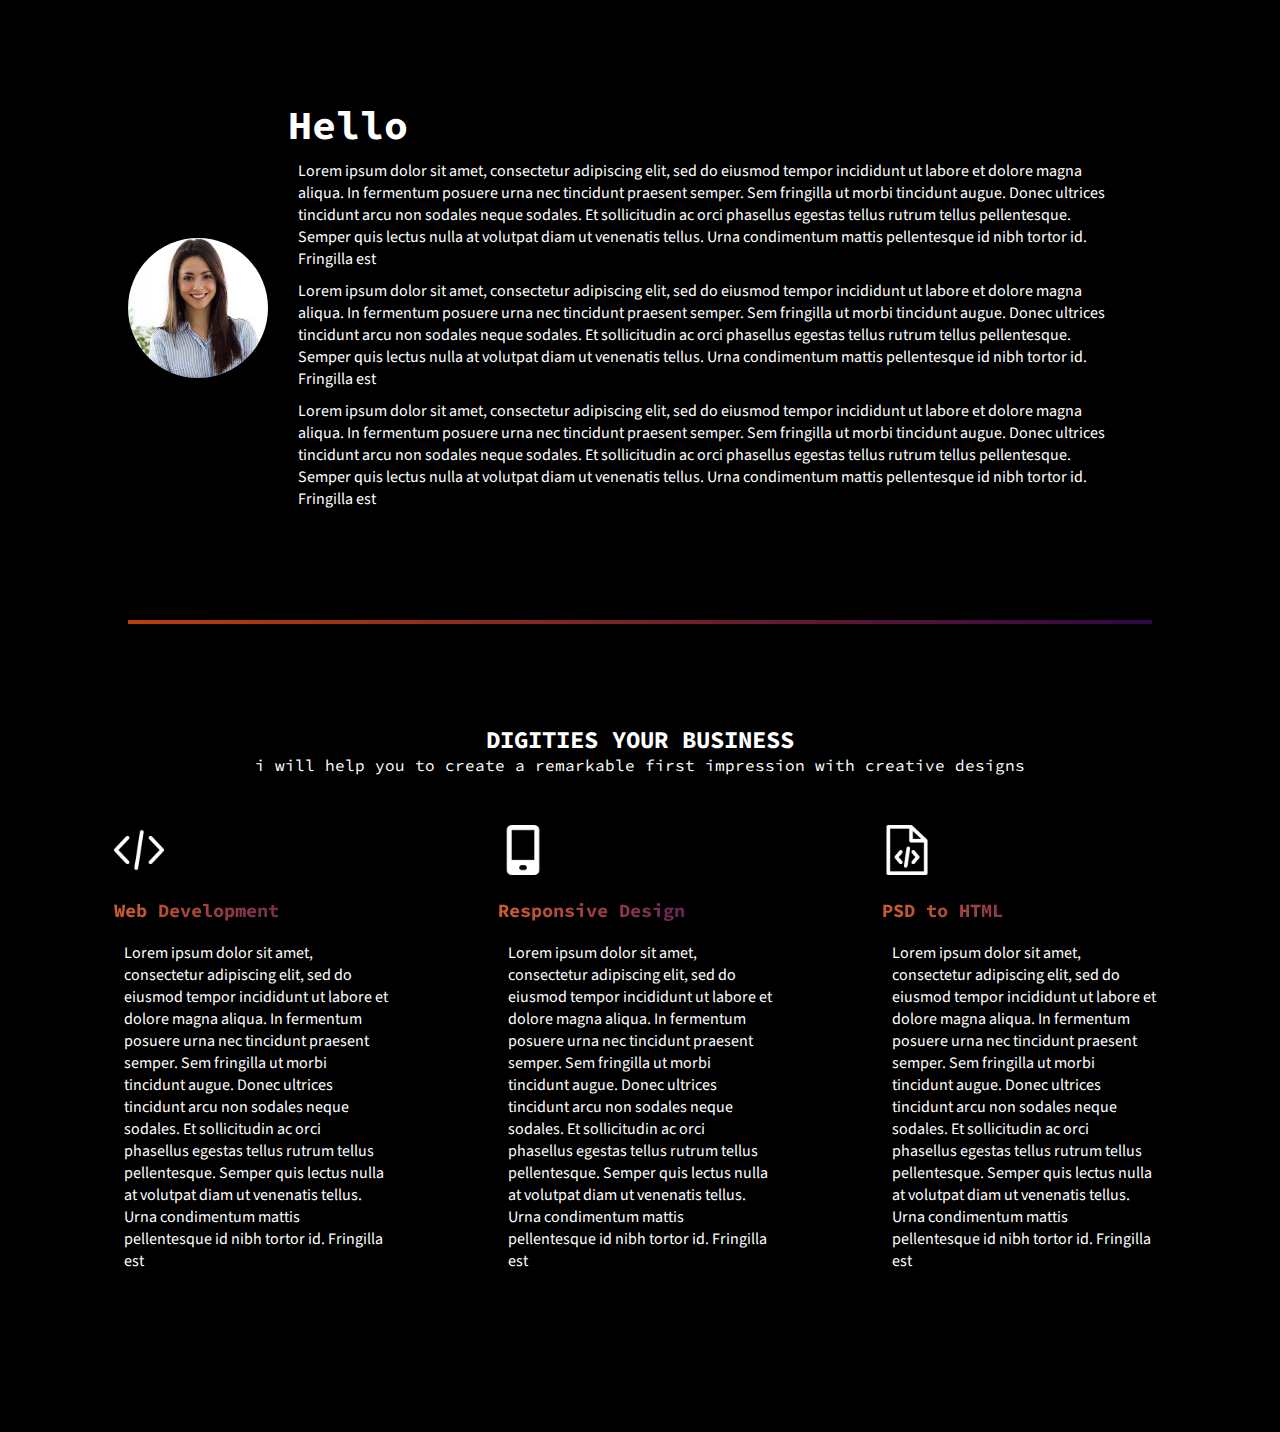
==== 3 .html @ 1a472eb3 "commit all files" ====
<!DOCTYPE html>
<html lang="en">
<head>
    <meta charset="UTF-8">
    <meta http-equiv="X-UA-Compatible" content="IE=edge">
    <meta name="viewport" content="width=device-width, initial-scale=1.0">
    <link rel="stylesheet" href="./style.css">
    <link rel="preconnect" href="https://fonts.googleapis.com">
<link rel="preconnect" href="https://fonts.gstatic.com" crossorigin>
<link href="https://fonts.googleapis.com/css2?family=Open+Sans&family=Source+Code+Pro&family=Source+Sans+Pro&display=swap" rel="stylesheet">

    <title>one page </title>
</head>
<body>
    <section class="hello">
        <div class="image">
            <img class="personimg" src="./images/images (1).jpeg" alt="personal image">
        </div>
        <div class="hellotext">
            <h1>Hello<i></i></h1>
            <div class="paragraphs">
               <p> Lorem ipsum dolor sit amet, consectetur adipiscing elit, sed do eiusmod tempor incididunt ut labore et dolore magna aliqua. In fermentum posuere urna nec tincidunt praesent semper. Sem fringilla ut morbi tincidunt augue. Donec ultrices tincidunt arcu non sodales neque sodales. Et sollicitudin ac orci phasellus egestas tellus rutrum tellus pellentesque. Semper quis lectus nulla at volutpat diam ut venenatis tellus. Urna condimentum mattis pellentesque id nibh tortor id. Fringilla est</br></p>
               <p>Lorem ipsum dolor sit amet, consectetur adipiscing elit, sed do eiusmod tempor incididunt ut labore et dolore magna aliqua. In fermentum posuere urna nec tincidunt praesent semper. Sem fringilla ut morbi tincidunt augue. Donec ultrices tincidunt arcu non sodales neque sodales. Et sollicitudin ac orci phasellus egestas tellus rutrum tellus pellentesque. Semper quis lectus nulla at volutpat diam ut venenatis tellus. Urna condimentum mattis pellentesque id nibh tortor id. Fringilla est</br></p>
               <p>Lorem ipsum dolor sit amet, consectetur adipiscing elit, sed do eiusmod tempor incididunt ut labore et dolore magna aliqua. In fermentum posuere urna nec tincidunt praesent semper. Sem fringilla ut morbi tincidunt augue. Donec ultrices tincidunt arcu non sodales neque sodales. Et sollicitudin ac orci phasellus egestas tellus rutrum tellus pellentesque. Semper quis lectus nulla at volutpat diam ut venenatis tellus. Urna condimentum mattis pellentesque id nibh tortor id. Fringilla est</p>

            </div>
        </div>
    </section>
    <section class="features">
        <div class="title">
            <h2>DIGITIES YOUR BUSINESS</h2>
            <span class="description">i will help you to create a remarkable first impression with creative designs</span>

        </div>
        <div class="items">
            <div class="item">
                <img class="icon" src="./images/coding.png" alt="codeicon">
                <h3>Web Development</h3>
                <p class="codedescription">
                    Lorem ipsum dolor sit amet, consectetur adipiscing elit, sed do eiusmod tempor incididunt ut labore et dolore magna aliqua. In fermentum posuere urna nec tincidunt praesent semper. Sem fringilla ut morbi tincidunt augue. Donec ultrices tincidunt arcu non sodales neque sodales. Et sollicitudin ac orci phasellus egestas tellus rutrum tellus pellentesque. Semper quis lectus nulla at volutpat diam ut venenatis tellus. Urna condimentum mattis pellentesque id nibh tortor id. Fringilla est

                </p>
            </div>
            <div class="item">
                <img class="icon" src="./images/mobile-phone.png" alt="phoneicon">
                <h3>Responsive Design</h3>
                <p>
                    Lorem ipsum dolor sit amet, consectetur adipiscing elit, sed do eiusmod tempor incididunt ut labore et dolore magna aliqua. In fermentum posuere urna nec tincidunt praesent semper. Sem fringilla ut morbi tincidunt augue. Donec ultrices tincidunt arcu non sodales neque sodales. Et sollicitudin ac orci phasellus egestas tellus rutrum tellus pellentesque. Semper quis lectus nulla at volutpat diam ut venenatis tellus. Urna condimentum mattis pellentesque id nibh tortor id. Fringilla est
                    
                </p>
            </div>
            <div class="item">
                <img class="icon" src="./images/coding (1).png" alt="psdicon">
                <h3>PSD to HTML</h3>
                <p>
                    Lorem ipsum dolor sit amet, consectetur adipiscing elit, sed do eiusmod tempor incididunt ut labore et dolore magna aliqua. In fermentum posuere urna nec tincidunt praesent semper. Sem fringilla ut morbi tincidunt augue. Donec ultrices tincidunt arcu non sodales neque sodales. Et sollicitudin ac orci phasellus egestas tellus rutrum tellus pellentesque. Semper quis lectus nulla at volutpat diam ut venenatis tellus. Urna condimentum mattis pellentesque id nibh tortor id. Fringilla est

                </p>
            </div>
        </div>
    </section>
</body>
</html>
---- style.css ----
*,
*::after,
*::before{
    margin: 0px;
    padding: 0px;
    background-color: black;
    
}
/* font-family: 'Open Sans', sans-serif;
font-family: 'Source Code Pro', monospace;
font-family: 'Source Sans Pro', sans-serif; */
h1 , h2 , span  {
    color: white;
    font-family: 'Source Code Pro', monospace;
    
}
h1{
    font-size: 40px;
}
h2 , span {
    text-align: center;
    
}
p{
    color: white;
    font-family: 'Source Sans Pro', sans-serif;
    margin: 10px;

}

h3{
    background: linear-gradient(to right, #d05d30 0%, #330867 100%);
	-webkit-background-clip: text;
	-webkit-text-fill-color: transparent;
    font-family: 'Source Code Pro', monospace;
    margin: 20px 0;
}
.hellotext{
    padding: 0 20px;
}
.icon{
    width: 50px;
}
.hello{
    width: 80%;
    display: flex;
    align-items: center;
    justify-content: space-between;
    margin: 100px auto;
    padding-bottom: 100px;
    border-bottom: 4px solid;
  border-image: linear-gradient(to right, rgb(187, 62, 13), rgb(47, 7, 68)) 1;
}

.personimg{
    border-radius:50% ;
    width: 140px;
    
}

.features{
    width: 90%;
    margin: 100px auto;
}
.items{
    display: flex;
    justify-content: center;
    
}
.item{
   padding: 50px;
   width: 400px;
}
.title{
    text-align: center;
}

/* desktop first */
/* tablet mode */
@media only screen and (max-width: 992px) {
    .hello{
        display: flex;
        flex-direction: column;
    }
    .items{
        flex-direction: row;
        flex-wrap: wrap;
    }
    .item{
        width: 300px;
    }
}
/* mobile mode */
@media only screen and (max-width: 768px){
     .hello{
         display: flex;
         flex-direction: column;
     }
     .items{
         display: flex;
         flex-direction: column;
     }
}
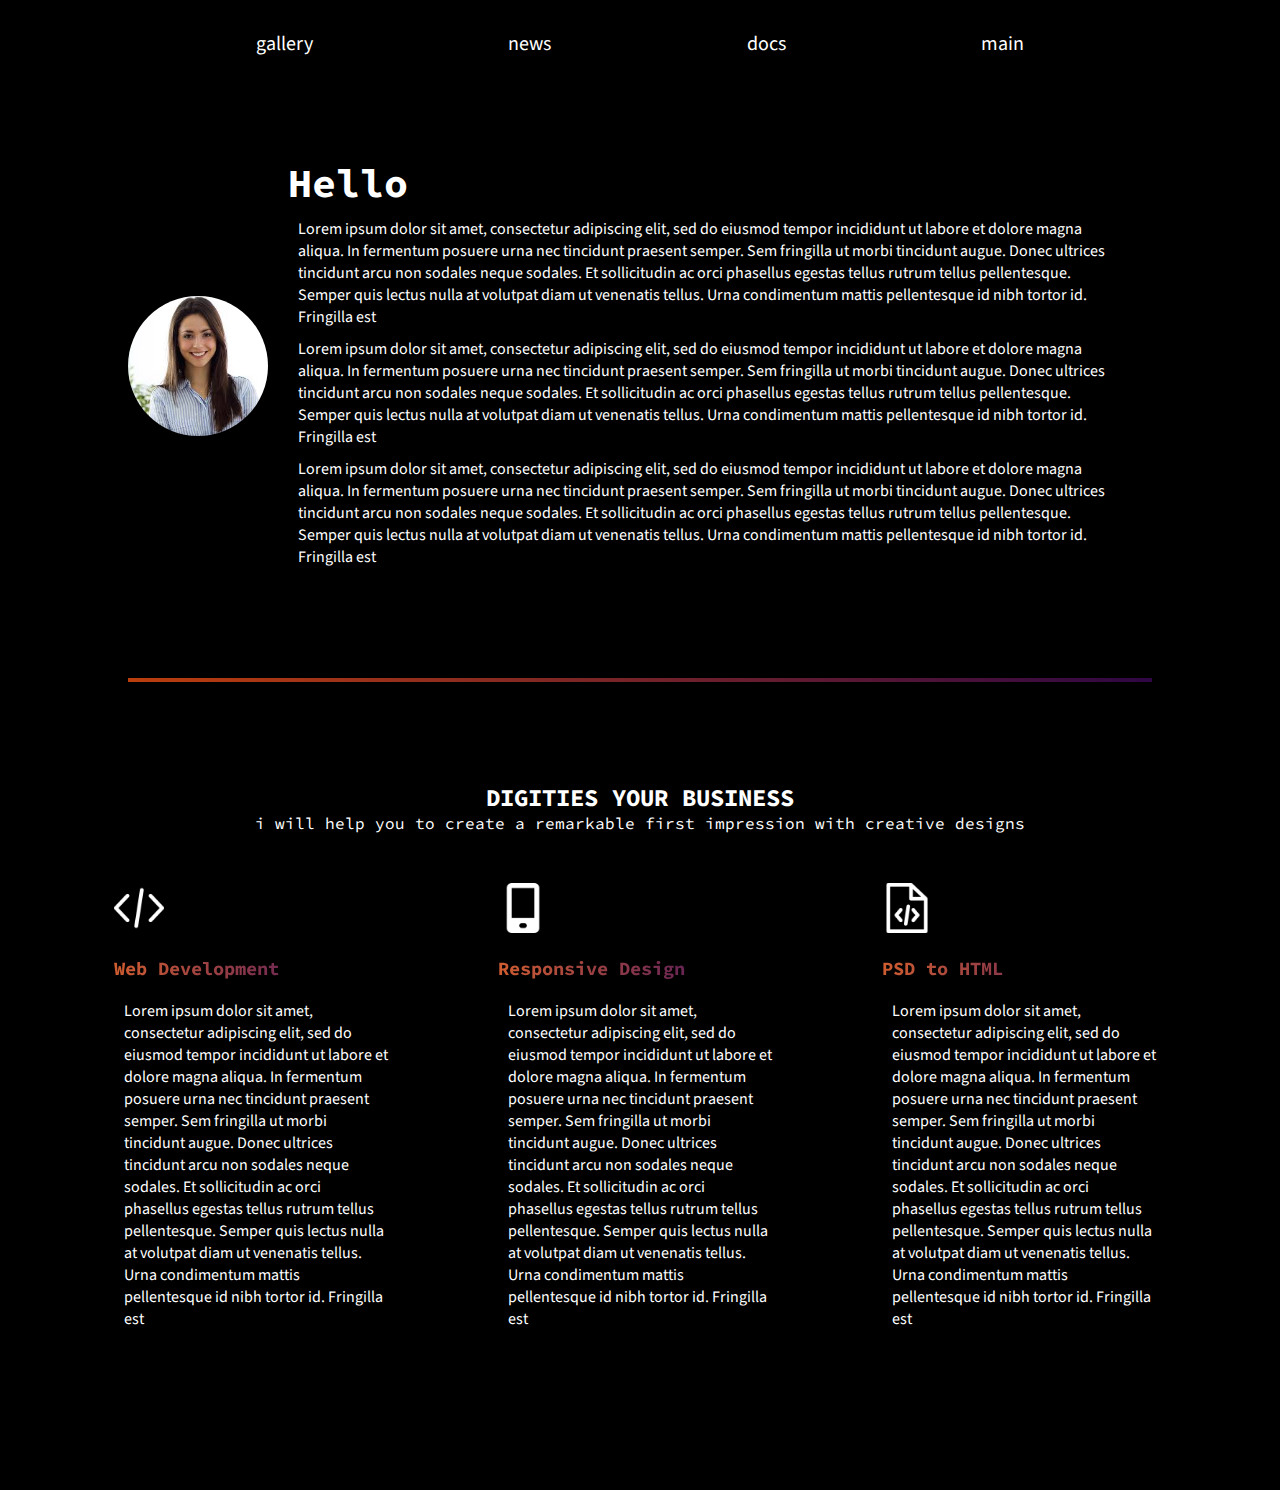
==== commit 501e4644: "add nav" ====
--- a/3 .html
+++ b/3 .html
@@ -8,10 +8,23 @@
     <link rel="preconnect" href="https://fonts.googleapis.com">
 <link rel="preconnect" href="https://fonts.gstatic.com" crossorigin>
 <link href="https://fonts.googleapis.com/css2?family=Open+Sans&family=Source+Code+Pro&family=Source+Sans+Pro&display=swap" rel="stylesheet">
+<link rel="stylesheet" href="https://cdnjs.cloudflare.com/ajax/libs/font-awesome/4.7.0/css/font-awesome.min.css">
 
     <title>one page </title>
 </head>
 <body>
+    <nav class="menu">
+        <a href="javascript:void(0);" class="icon" onclick="myFunction()">
+            <i class="fa fa-bars"></i>
+          </a>
+        <ul id="myLinks">
+            <li><a href="">gallery</a></li>
+            <li><a href="">news</a></li>
+            <li><a href="">docs</a></li>
+            <li><a href="">main</a></li>
+        </ul>
+        
+    </nav>
     <section class="hello">
         <div class="image">
             <img class="personimg" src="./images/images (1).jpeg" alt="personal image">
@@ -59,5 +72,17 @@
             </div>
         </div>
     </section>
+
+<script>
+    function myFunction() {
+      var x = document.getElementById("myLinks");
+      if (x.style.display === "block") {
+        x.style.display = "none";
+      } else {
+        x.style.display = "block";
+      }
+    }
+    </script>
+    
 </body>
 </html>--- a/style.css
+++ b/style.css
@@ -9,6 +9,20 @@
 /* font-family: 'Open Sans', sans-serif;
 font-family: 'Source Code Pro', monospace;
 font-family: 'Source Sans Pro', sans-serif; */
+.menu{
+    width: 60%;
+    margin: 30px auto;
+}
+ul{
+    display: flex;
+    justify-content: space-between;
+}
+a{
+    color: white;
+    text-decoration: none;
+    font-family: 'Source Sans Pro', sans-serif;
+    font-size: 20px;
+}
 h1 , h2 , span  {
     color: white;
     font-family: 'Source Code Pro', monospace;
@@ -40,6 +54,9 @@
 }
 .icon{
     width: 50px;
+}
+a.icon{
+    display: none;
 }
 .hello{
     width: 80%;
@@ -89,6 +106,19 @@
     .item{
         width: 300px;
     }
+    #myLinks{
+        display: none;
+    }
+    a{
+        display: block;
+    }
+    a.icon{
+        display: block;
+        
+    }
+    .menu{
+        position: relative;
+    }
 }
 /* mobile mode */
 @media only screen and (max-width: 768px){
